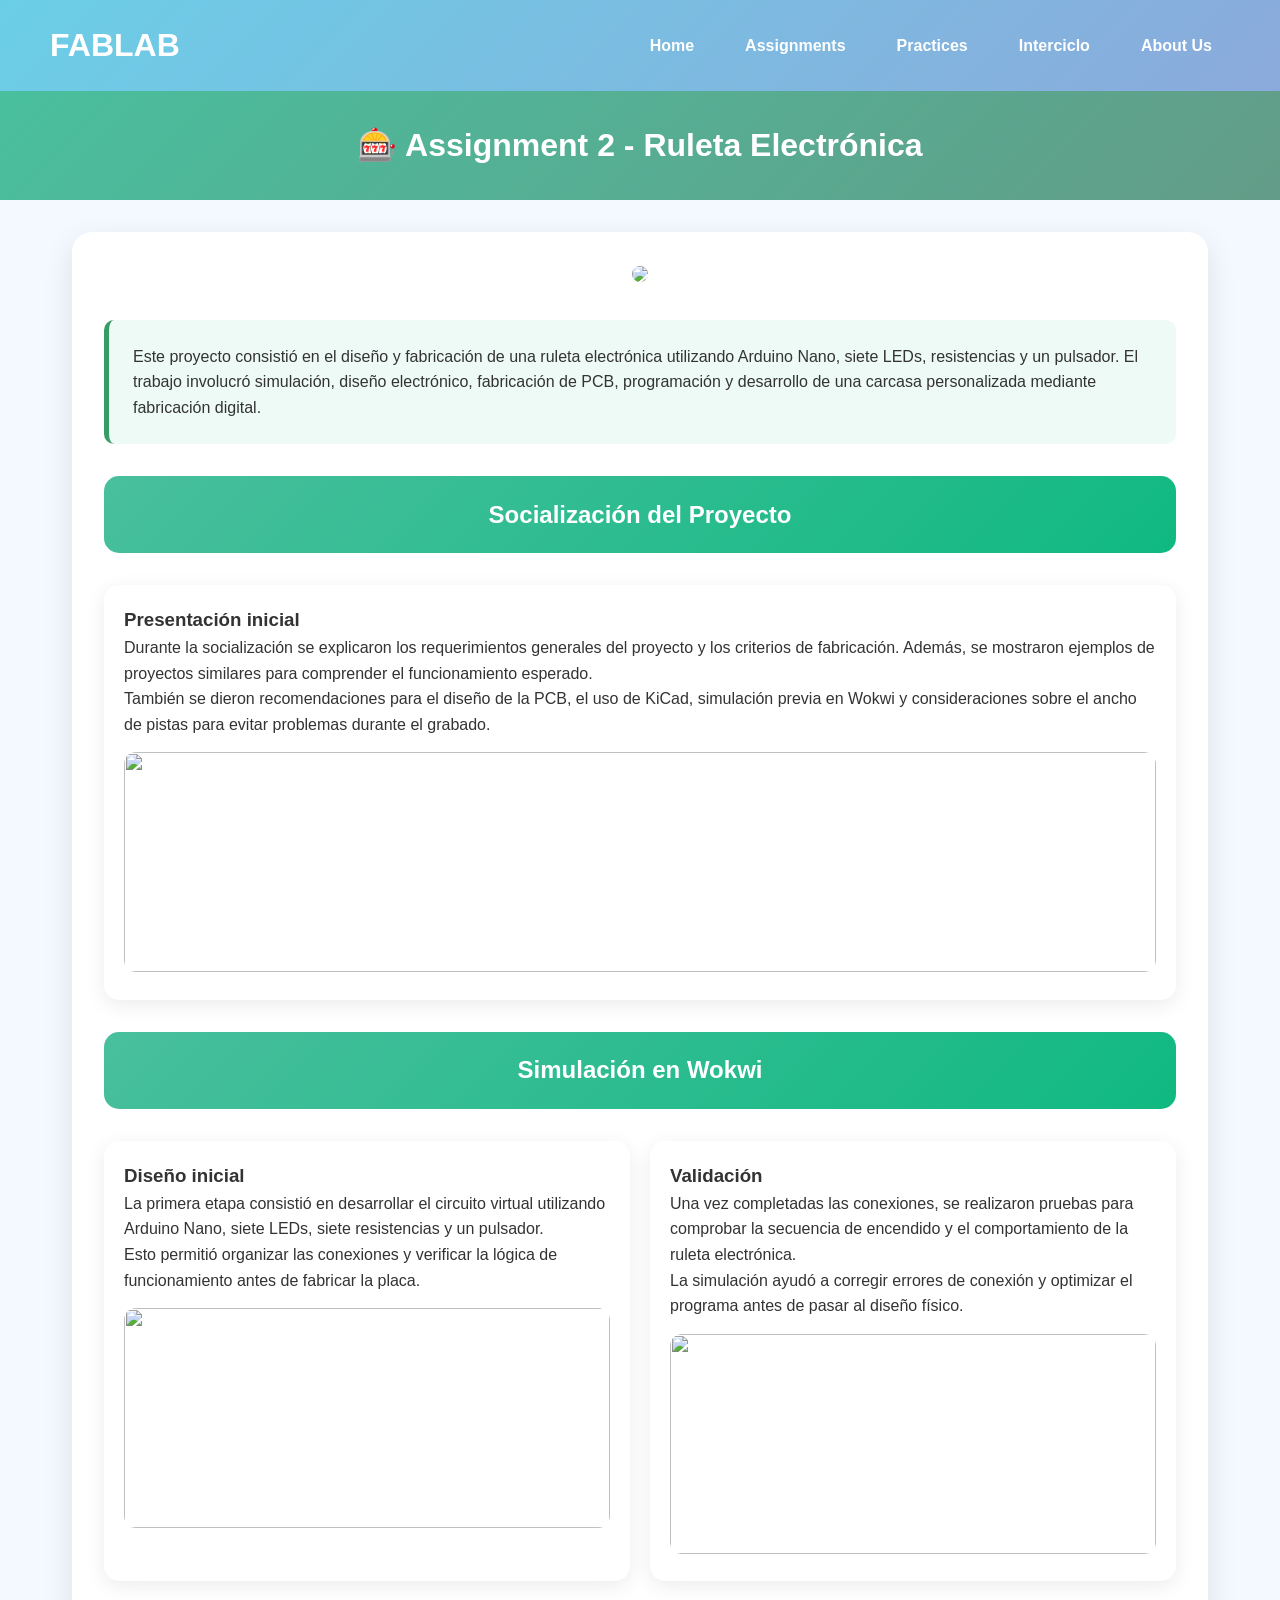
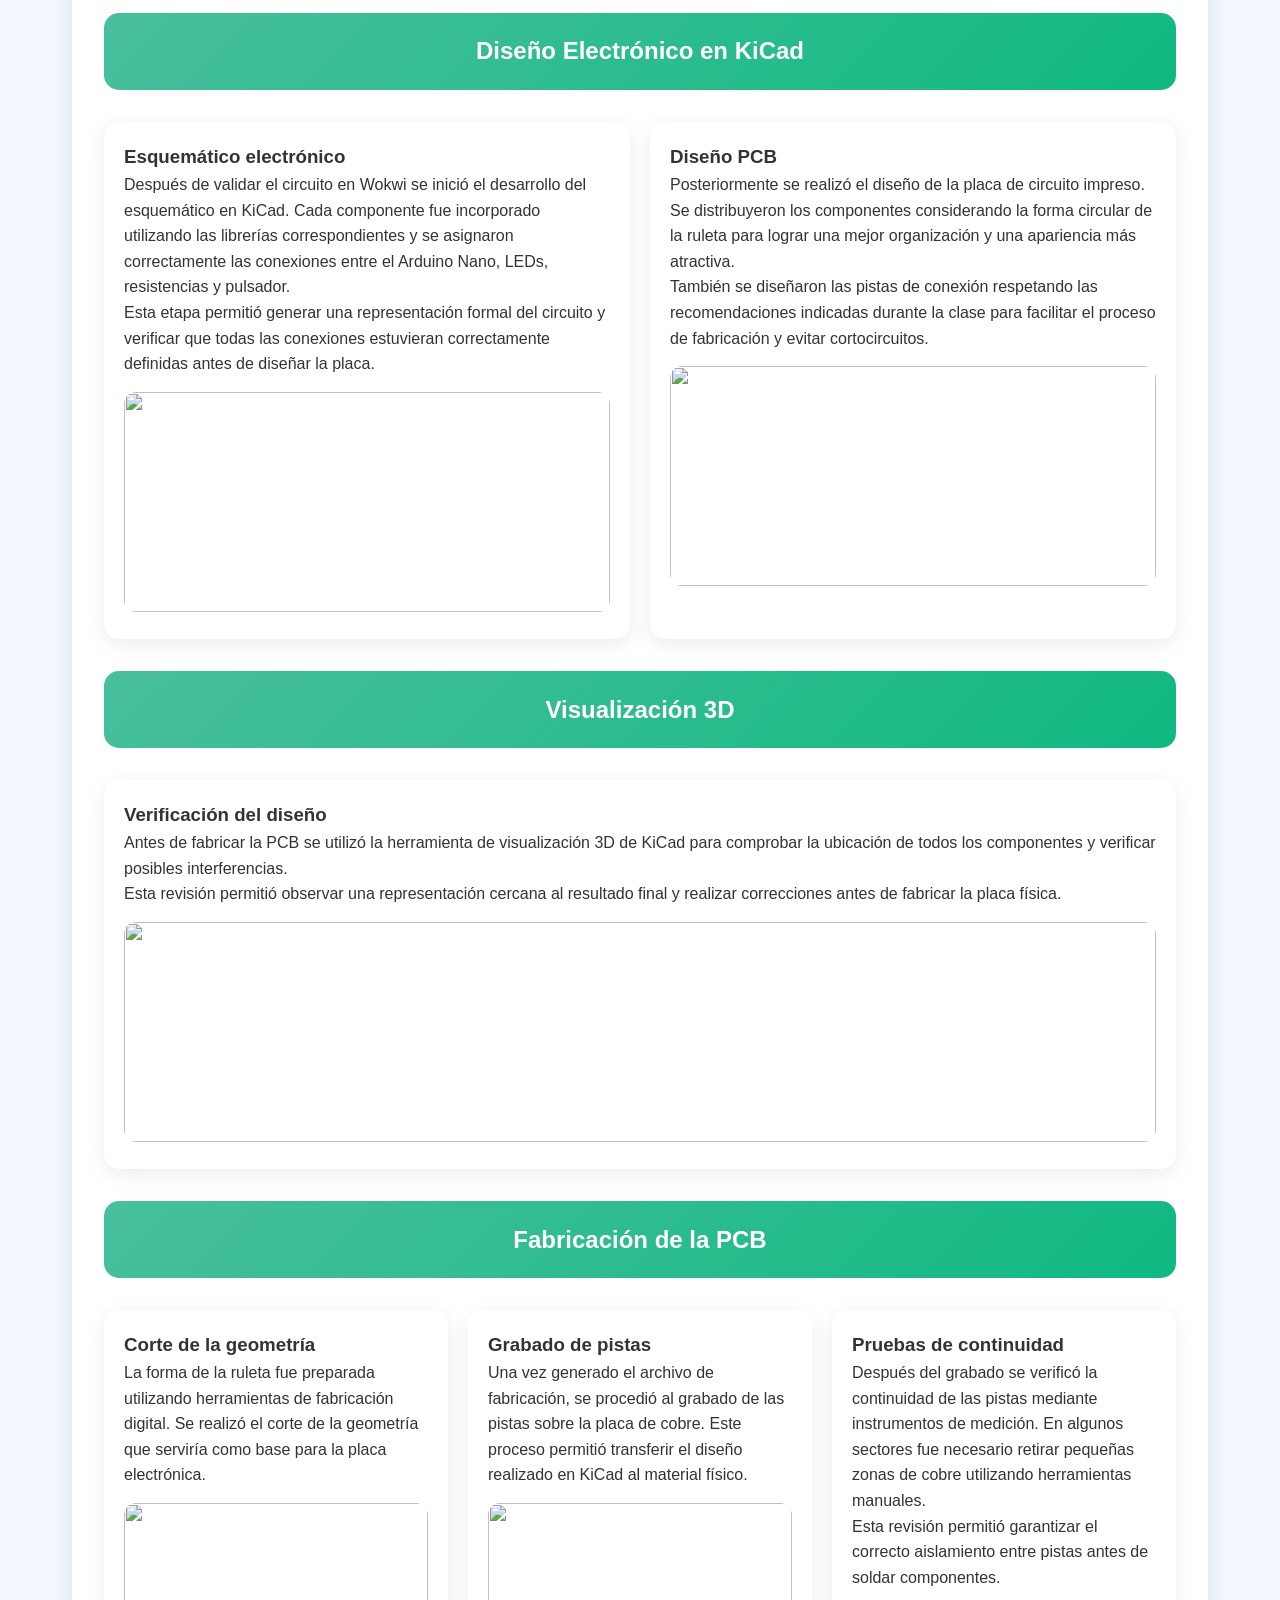
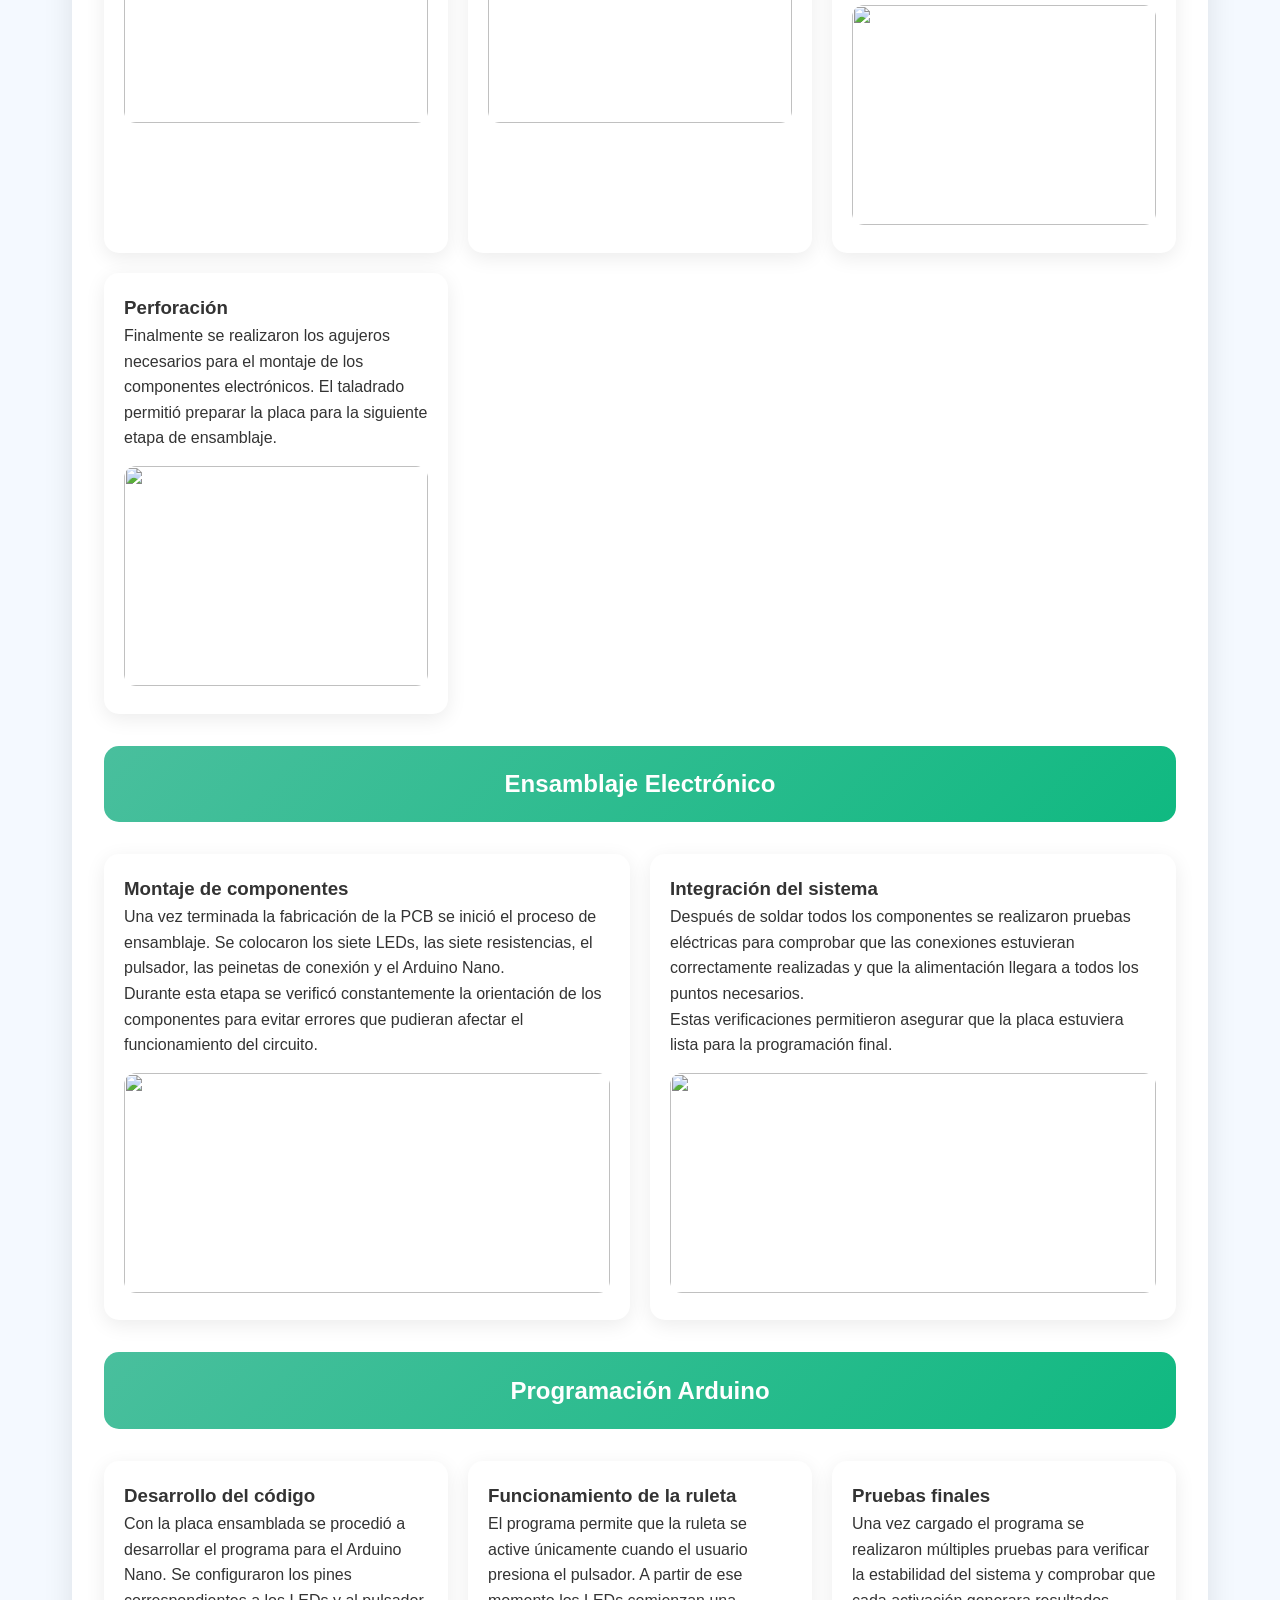
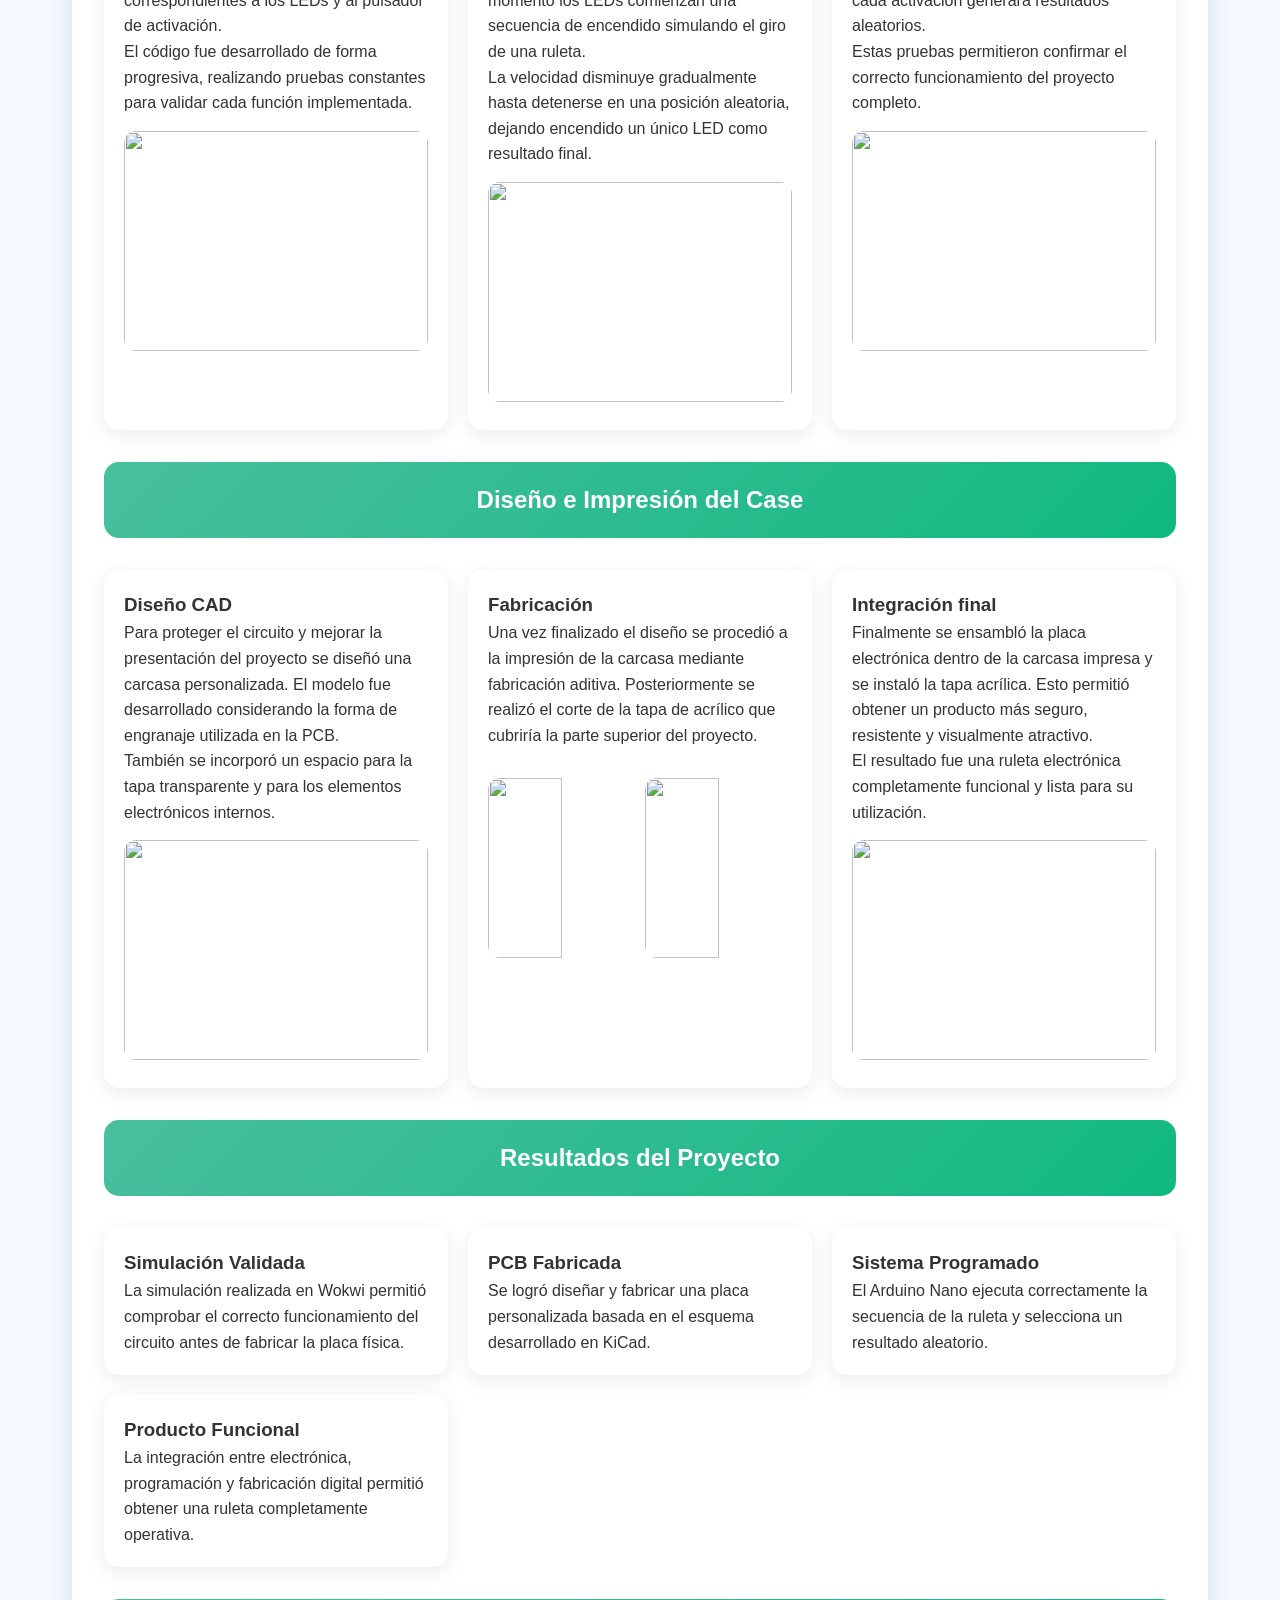
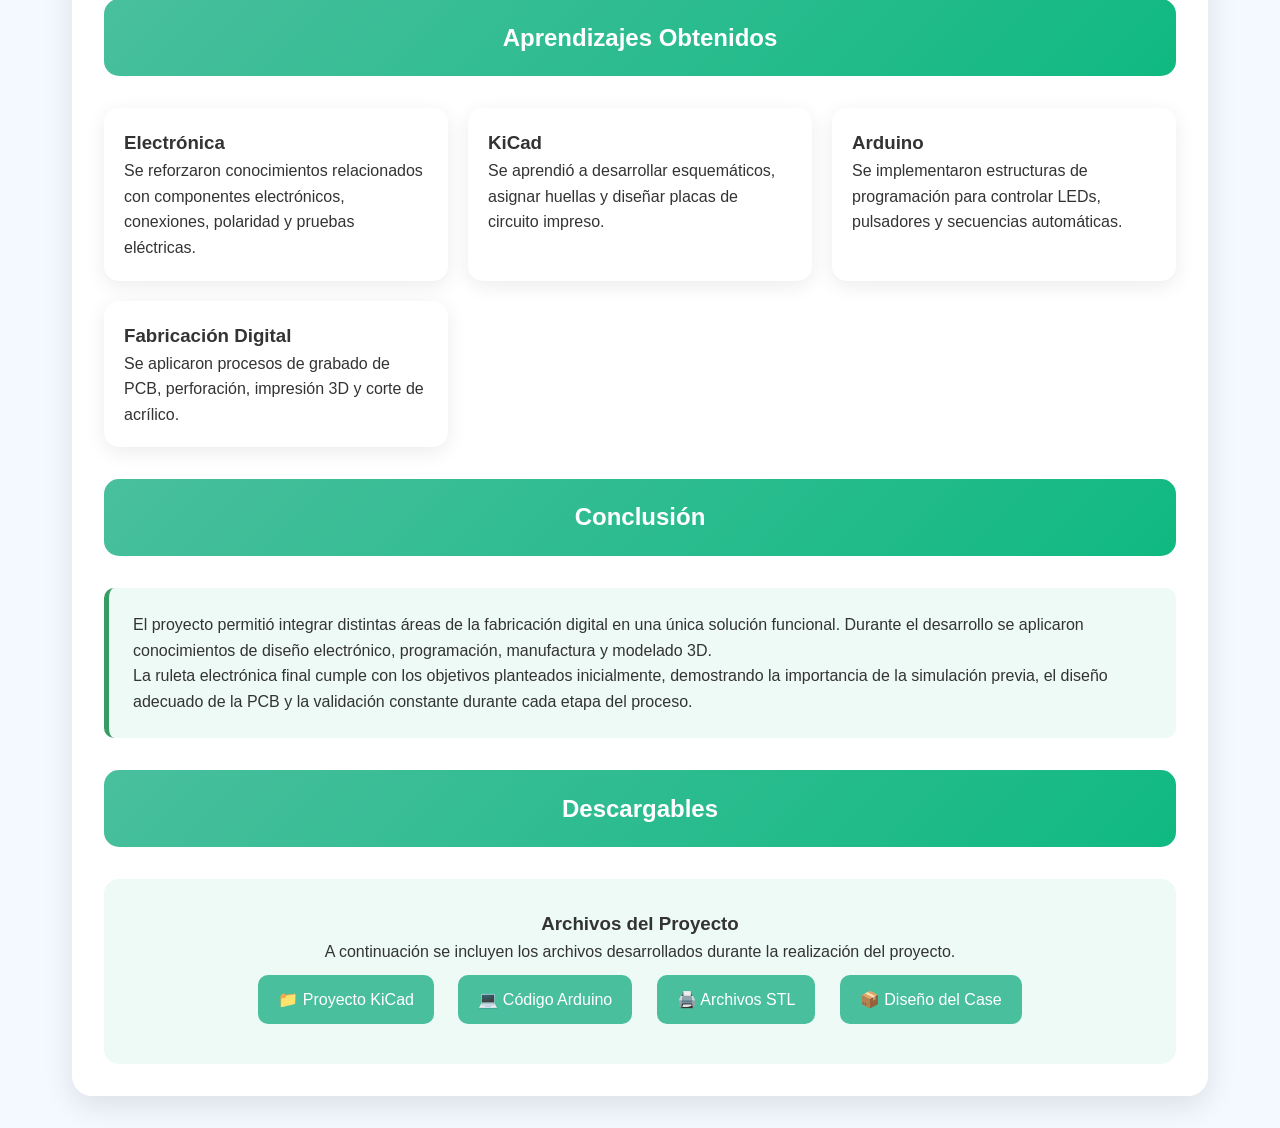
==== asigment2.html @ f649e53f "Initial commit" ====
<!DOCTYPE html>
<html lang="es">

<head>
<meta charset="UTF-8">
<meta name="viewport" content="width=device-width, initial-scale=1.0">

<title>Assignment 2 - Ruleta Electrónica</title>

<style>

*{
margin:0;
padding:0;
box-sizing:border-box;
}

body{
font-family: Arial, sans-serif;
background:#f4f9ff;
color:#333;
line-height:1.6;
}

.navbar{
background: linear-gradient(135deg,#6bcee7,#8baadb);
padding:20px 50px;
display:flex;
justify-content:space-between;
align-items:center;
box-shadow:0 5px 20px rgba(0,0,0,.15);
}

.logo{
color:white;
font-size:2rem;
font-weight:bold;
}

.nav-links{
display:flex;
gap:15px;
flex-wrap:wrap;
}

.nav-links a{
color:white;
text-decoration:none;
padding:10px 18px;
border-radius:10px;
font-weight:600;
transition:.3s;
}

.nav-links a:hover{
background:rgba(255,255,255,.2);
}

#header{
background:linear-gradient(135deg,#49bf9d,#639c88);
color:white;
padding:1.8rem;
text-align:center;
}

.main-container{
max-width:1200px;
margin:auto;
padding:2rem;
}

.content{
background:white;
padding:2rem;
border-radius:20px;
box-shadow:0 10px 30px rgba(0,0,0,.1);
}

.etapa-header{
background:linear-gradient(135deg,#49bf9d,#10b981);
color:white;
padding:1.2rem;
border-radius:15px;
margin:2rem 0;
text-align:center;
}

.intro-box{
background:#eefaf6;
padding:1.5rem;
border-left:5px solid #359d64;
border-radius:10px;
margin-bottom:2rem;
}

.cards{
display:grid;
grid-template-columns:repeat(auto-fit,minmax(280px,1fr));
gap:20px;
margin-top:20px;
}

.card{
background:white;
padding:20px;
border-radius:15px;
box-shadow:0 5px 20px rgba(0,0,0,.08);
transition:.3s;
}

.card:hover{
transform:translateY(-5px);
}

.card img{
width:100%;
height:220px;
object-fit:cover;
border-radius:12px;
margin-top:15px;
}

.card-images{
display:flex;
gap:10px;
margin-top:15px;
}

.card-images img{
width:50%;
height:180px;
object-fit:cover;
}

.download-box{
text-align:center;
padding:30px;
background:#eefaf6;
border-radius:15px;
margin-top:20px;
}

.download-box a{
display:inline-block;
margin:10px;
padding:12px 20px;
background:#49bf9d;
color:white;
text-decoration:none;
border-radius:10px;
}

.download-box a:hover{
background:#2d9f7e;
}

@media(max-width:768px){

.navbar{
flex-direction:column;
gap:15px;
}

.card-images{
flex-direction:column;
}

.card-images img{
width:100%;
}

}

</style>
</head>

<body>

<nav class="navbar">

<div class="logo">
FABLAB
</div>

<div class="nav-links">
<a href="index.html">Home</a>
<a href="asigment2.html">Assignments</a>
<a href="Practice/p1.html">Practices</a>
<a href="EXAMEN_INTERCICLO.html">Interciclo</a>
<a href="aboutus.html">About Us</a>
</div>

</nav>

<header id="header">
<h1>🎰 Assignment 2 - Ruleta Electrónica</h1>
</header>

<div class="main-container">
<div class="content">

<div style="text-align:center;margin-bottom:30px;">
<img src="images/Ruleta/cajalistaconplaca.png"
style="width:60%;border-radius:15px;">
</div>

<div class="intro-box">

<p>
Este proyecto consistió en el diseño y fabricación de una ruleta electrónica utilizando Arduino Nano,
siete LEDs, resistencias y un pulsador. El trabajo involucró simulación, diseño electrónico,
fabricación de PCB, programación y desarrollo de una carcasa personalizada mediante fabricación digital.
</p>

</div>

<div class="etapa-header">
<h2>Socialización del Proyecto</h2>
</div>

<div class="cards">

<div class="card">

<h3>Presentación inicial</h3>

<p>
Durante la socialización se explicaron los requerimientos generales del proyecto y los criterios de fabricación.
Además, se mostraron ejemplos de proyectos similares para comprender el funcionamiento esperado.
</p>

<p>
También se dieron recomendaciones para el diseño de la PCB, el uso de KiCad, simulación previa en Wokwi
y consideraciones sobre el ancho de pistas para evitar problemas durante el grabado.
</p>

<img src="images/Ruleta/socializacion1.png">

</div>

</div>

<div class="etapa-header">
<h2>Simulación en Wokwi</h2>
</div>

<div class="cards">

<div class="card">

<h3>Diseño inicial</h3>

<p>
La primera etapa consistió en desarrollar el circuito virtual utilizando Arduino Nano,
siete LEDs, siete resistencias y un pulsador.
</p>

<p>
Esto permitió organizar las conexiones y verificar la lógica de funcionamiento antes de fabricar la placa.
</p>

<img src="images/Ruleta/wokwi1.png">

</div>

<div class="card">

<h3>Validación</h3>

<p>
Una vez completadas las conexiones, se realizaron pruebas para comprobar la secuencia de encendido
y el comportamiento de la ruleta electrónica.
</p>

<p>
La simulación ayudó a corregir errores de conexión y optimizar el programa antes de pasar al diseño físico.
</p>

<img src="images/Ruleta/wokwi2.png">

</div>

</div>
<div class="etapa-header">
<h2>Diseño Electrónico en KiCad</h2>
</div>

<div class="cards">

<div class="card">

<h3>Esquemático electrónico</h3>

<p>
Después de validar el circuito en Wokwi se inició el desarrollo del esquemático en KiCad.
Cada componente fue incorporado utilizando las librerías correspondientes y se asignaron
correctamente las conexiones entre el Arduino Nano, LEDs, resistencias y pulsador.
</p>

<p>
Esta etapa permitió generar una representación formal del circuito y verificar que todas
las conexiones estuvieran correctamente definidas antes de diseñar la placa.
</p>

<img src="images/Ruleta/kicad1.png">

</div>

<div class="card">

<h3>Diseño PCB</h3>

<p>
Posteriormente se realizó el diseño de la placa de circuito impreso. Se distribuyeron los
componentes considerando la forma circular de la ruleta para lograr una mejor organización
y una apariencia más atractiva.
</p>

<p>
También se diseñaron las pistas de conexión respetando las recomendaciones indicadas durante
la clase para facilitar el proceso de fabricación y evitar cortocircuitos.
</p>

<img src="images/Ruleta/kicad2.png">

</div>

</div>

<div class="etapa-header">
<h2>Visualización 3D</h2>
</div>

<div class="cards">

<div class="card">

<h3>Verificación del diseño</h3>

<p>
Antes de fabricar la PCB se utilizó la herramienta de visualización 3D de KiCad para
comprobar la ubicación de todos los componentes y verificar posibles interferencias.
</p>

<p>
Esta revisión permitió observar una representación cercana al resultado final y realizar
correcciones antes de fabricar la placa física.
</p>

<img src="images/Ruleta/kicad3.png">

</div>

</div>

<div class="etapa-header">
<h2>Fabricación de la PCB</h2>
</div>

<div class="cards">

<div class="card">

<h3>Corte de la geometría</h3>

<p>
La forma de la ruleta fue preparada utilizando herramientas de fabricación digital.
Se realizó el corte de la geometría que serviría como base para la placa electrónica.
</p>

<img src="images/Ruleta/cortadoralaser.png">

</div>

<div class="card">

<h3>Grabado de pistas</h3>

<p>
Una vez generado el archivo de fabricación, se procedió al grabado de las pistas sobre
la placa de cobre. Este proceso permitió transferir el diseño realizado en KiCad al material físico.
</p>

<img src="images/Ruleta/grabacionplaca.png">

</div>

<div class="card">

<h3>Pruebas de continuidad</h3>

<p>
Después del grabado se verificó la continuidad de las pistas mediante instrumentos de medición.
En algunos sectores fue necesario retirar pequeñas zonas de cobre utilizando herramientas manuales.
</p>

<p>
Esta revisión permitió garantizar el correcto aislamiento entre pistas antes de soldar componentes.
</p>

<img src="images/Ruleta/continuidad.png">

</div>

<div class="card">

<h3>Perforación</h3>

<p>
Finalmente se realizaron los agujeros necesarios para el montaje de los componentes electrónicos.
El taladrado permitió preparar la placa para la siguiente etapa de ensamblaje.
</p>

<img src="images/Ruleta/taladro.png">

</div>

</div>
<div class="etapa-header">
<h2>Ensamblaje Electrónico</h2>
</div>

<div class="cards">

<div class="card">

<h3>Montaje de componentes</h3>

<p>
Una vez terminada la fabricación de la PCB se inició el proceso de ensamblaje. Se colocaron
los siete LEDs, las siete resistencias, el pulsador, las peinetas de conexión y el Arduino Nano.
</p>

<p>
Durante esta etapa se verificó constantemente la orientación de los componentes para evitar
errores que pudieran afectar el funcionamiento del circuito.
</p>

<img src="images/Ruleta/placa.png">

</div>

<div class="card">

<h3>Integración del sistema</h3>

<p>
Después de soldar todos los componentes se realizaron pruebas eléctricas para comprobar que
las conexiones estuvieran correctamente realizadas y que la alimentación llegara a todos los puntos necesarios.
</p>

<p>
Estas verificaciones permitieron asegurar que la placa estuviera lista para la programación final.
</p>

<img src="images/Ruleta/placa.png">

</div>

</div>

<div class="etapa-header">
<h2>Programación Arduino</h2>
</div>

<div class="cards">

<div class="card">

<h3>Desarrollo del código</h3>

<p>
Con la placa ensamblada se procedió a desarrollar el programa para el Arduino Nano.
Se configuraron los pines correspondientes a los LEDs y al pulsador de activación.
</p>

<p>
El código fue desarrollado de forma progresiva, realizando pruebas constantes para validar
cada función implementada.
</p>

<img src="images/Ruleta/clasearduino.png">

</div>

<div class="card">

<h3>Funcionamiento de la ruleta</h3>

<p>
El programa permite que la ruleta se active únicamente cuando el usuario presiona el pulsador.
A partir de ese momento los LEDs comienzan una secuencia de encendido simulando el giro de una ruleta.
</p>

<p>
La velocidad disminuye gradualmente hasta detenerse en una posición aleatoria,
dejando encendido un único LED como resultado final.
</p>

<img src="images/Ruleta/arduino.png">

</div>

<div class="card">

<h3>Pruebas finales</h3>

<p>
Una vez cargado el programa se realizaron múltiples pruebas para verificar la estabilidad
del sistema y comprobar que cada activación generara resultados aleatorios.
</p>

<p>
Estas pruebas permitieron confirmar el correcto funcionamiento del proyecto completo.
</p>

<img src="images/Ruleta/arduino.png">

</div>

</div>

<div class="etapa-header">
<h2>Diseño e Impresión del Case</h2>
</div>

<div class="cards">

<div class="card">

<h3>Diseño CAD</h3>

<p>
Para proteger el circuito y mejorar la presentación del proyecto se diseñó una carcasa personalizada.
El modelo fue desarrollado considerando la forma de engranaje utilizada en la PCB.
</p>

<p>
También se incorporó un espacio para la tapa transparente y para los elementos electrónicos internos.
</p>

<img src="images/Ruleta/diseñocajaenfusion.png">

</div>

<div class="card">

<h3>Fabricación</h3>

<p>
Una vez finalizado el diseño se procedió a la impresión de la carcasa mediante fabricación aditiva.
Posteriormente se realizó el corte de la tapa de acrílico que cubriría la parte superior del proyecto.
</p>

<div class="card-images">

<img src="images/Ruleta/impresioncaja1.png">

<img src="images/Ruleta/cortetapa.png">

</div>

</div>

<div class="card">

<h3>Integración final</h3>

<p>
Finalmente se ensambló la placa electrónica dentro de la carcasa impresa y se instaló la tapa acrílica.
Esto permitió obtener un producto más seguro, resistente y visualmente atractivo.
</p>

<p>
El resultado fue una ruleta electrónica completamente funcional y lista para su utilización.
</p>

<img src="images/Ruleta/cajalistaconplaca.png">

</div>

</div>
<div class="etapa-header">
<h2>Resultados del Proyecto</h2>
</div>

<div class="cards">

<div class="card">

<h3>Simulación Validada</h3>

<p>
La simulación realizada en Wokwi permitió comprobar el correcto funcionamiento del circuito
antes de fabricar la placa física.
</p>

</div>

<div class="card">

<h3>PCB Fabricada</h3>

<p>
Se logró diseñar y fabricar una placa personalizada basada en el esquema desarrollado en KiCad.
</p>

</div>

<div class="card">

<h3>Sistema Programado</h3>

<p>
El Arduino Nano ejecuta correctamente la secuencia de la ruleta y selecciona un resultado aleatorio.
</p>

</div>

<div class="card">

<h3>Producto Funcional</h3>

<p>
La integración entre electrónica, programación y fabricación digital permitió obtener una ruleta completamente operativa.
</p>

</div>

</div>

<div class="etapa-header">
<h2>Aprendizajes Obtenidos</h2>
</div>

<div class="cards">

<div class="card">

<h3>Electrónica</h3>

<p>
Se reforzaron conocimientos relacionados con componentes electrónicos, conexiones, polaridad y pruebas eléctricas.
</p>

</div>

<div class="card">

<h3>KiCad</h3>

<p>
Se aprendió a desarrollar esquemáticos, asignar huellas y diseñar placas de circuito impreso.
</p>

</div>

<div class="card">

<h3>Arduino</h3>

<p>
Se implementaron estructuras de programación para controlar LEDs, pulsadores y secuencias automáticas.
</p>

</div>

<div class="card">

<h3>Fabricación Digital</h3>

<p>
Se aplicaron procesos de grabado de PCB, perforación, impresión 3D y corte de acrílico.
</p>

</div>

</div>

<div class="etapa-header">
<h2>Conclusión</h2>
</div>

<div class="intro-box">

<p>
El proyecto permitió integrar distintas áreas de la fabricación digital en una única solución funcional.
Durante el desarrollo se aplicaron conocimientos de diseño electrónico, programación, manufactura y modelado 3D.
</p>

<p>
La ruleta electrónica final cumple con los objetivos planteados inicialmente, demostrando la importancia
de la simulación previa, el diseño adecuado de la PCB y la validación constante durante cada etapa del proceso.
</p>

</div>

<div class="etapa-header">
<h2>Descargables</h2>
</div>

<div class="download-box">

<h3>Archivos del Proyecto</h3>

<p>
A continuación se incluyen los archivos desarrollados durante la realización del proyecto.
</p>

<a href="Assignment/assignment2_descargables/">
📁 Proyecto KiCad
</a>

<a href="Assignment/assignment2_descargables/">
💻 Código Arduino
</a>

<a href="Assignment/assignment2_descargables/">
🖨️ Archivos STL
</a>

<a href="Assignment/assignment2_descargables/">
📦 Diseño del Case
</a>

</div>

</div>
</div>

</body>
</html>
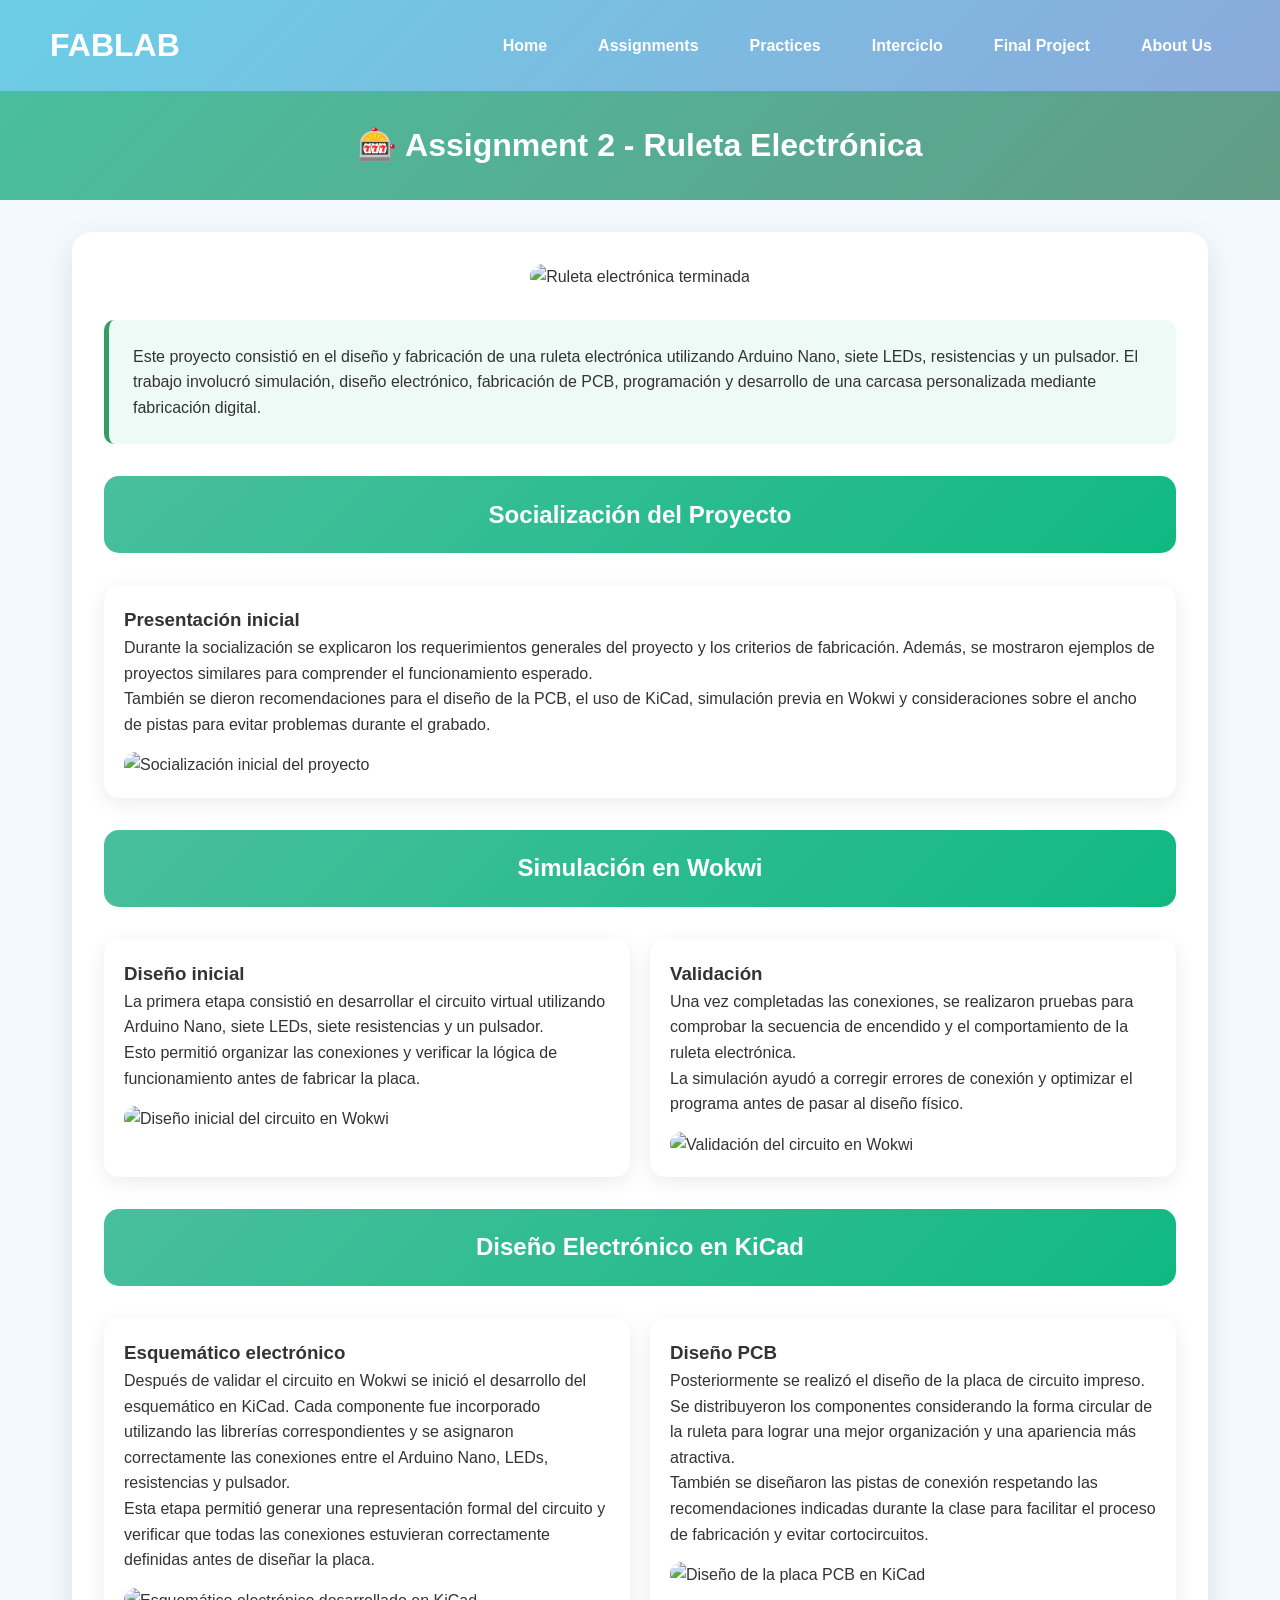
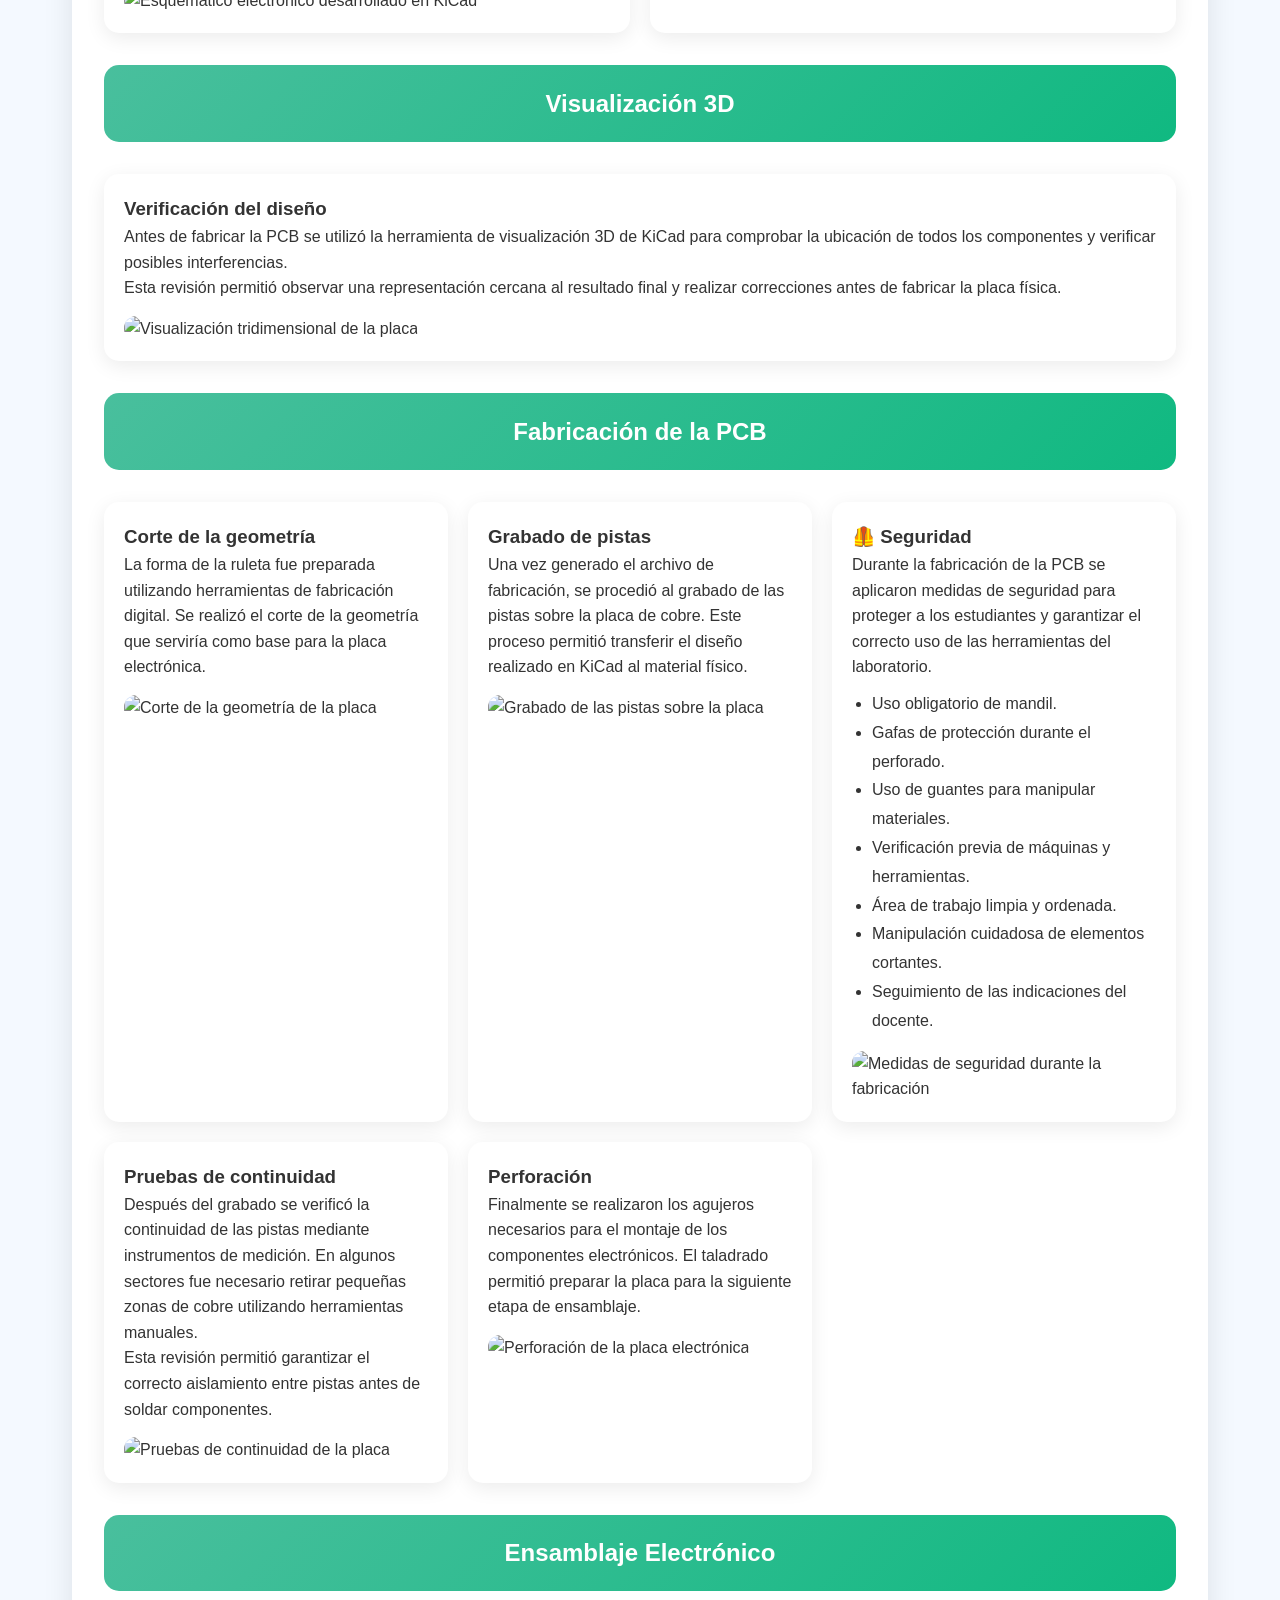
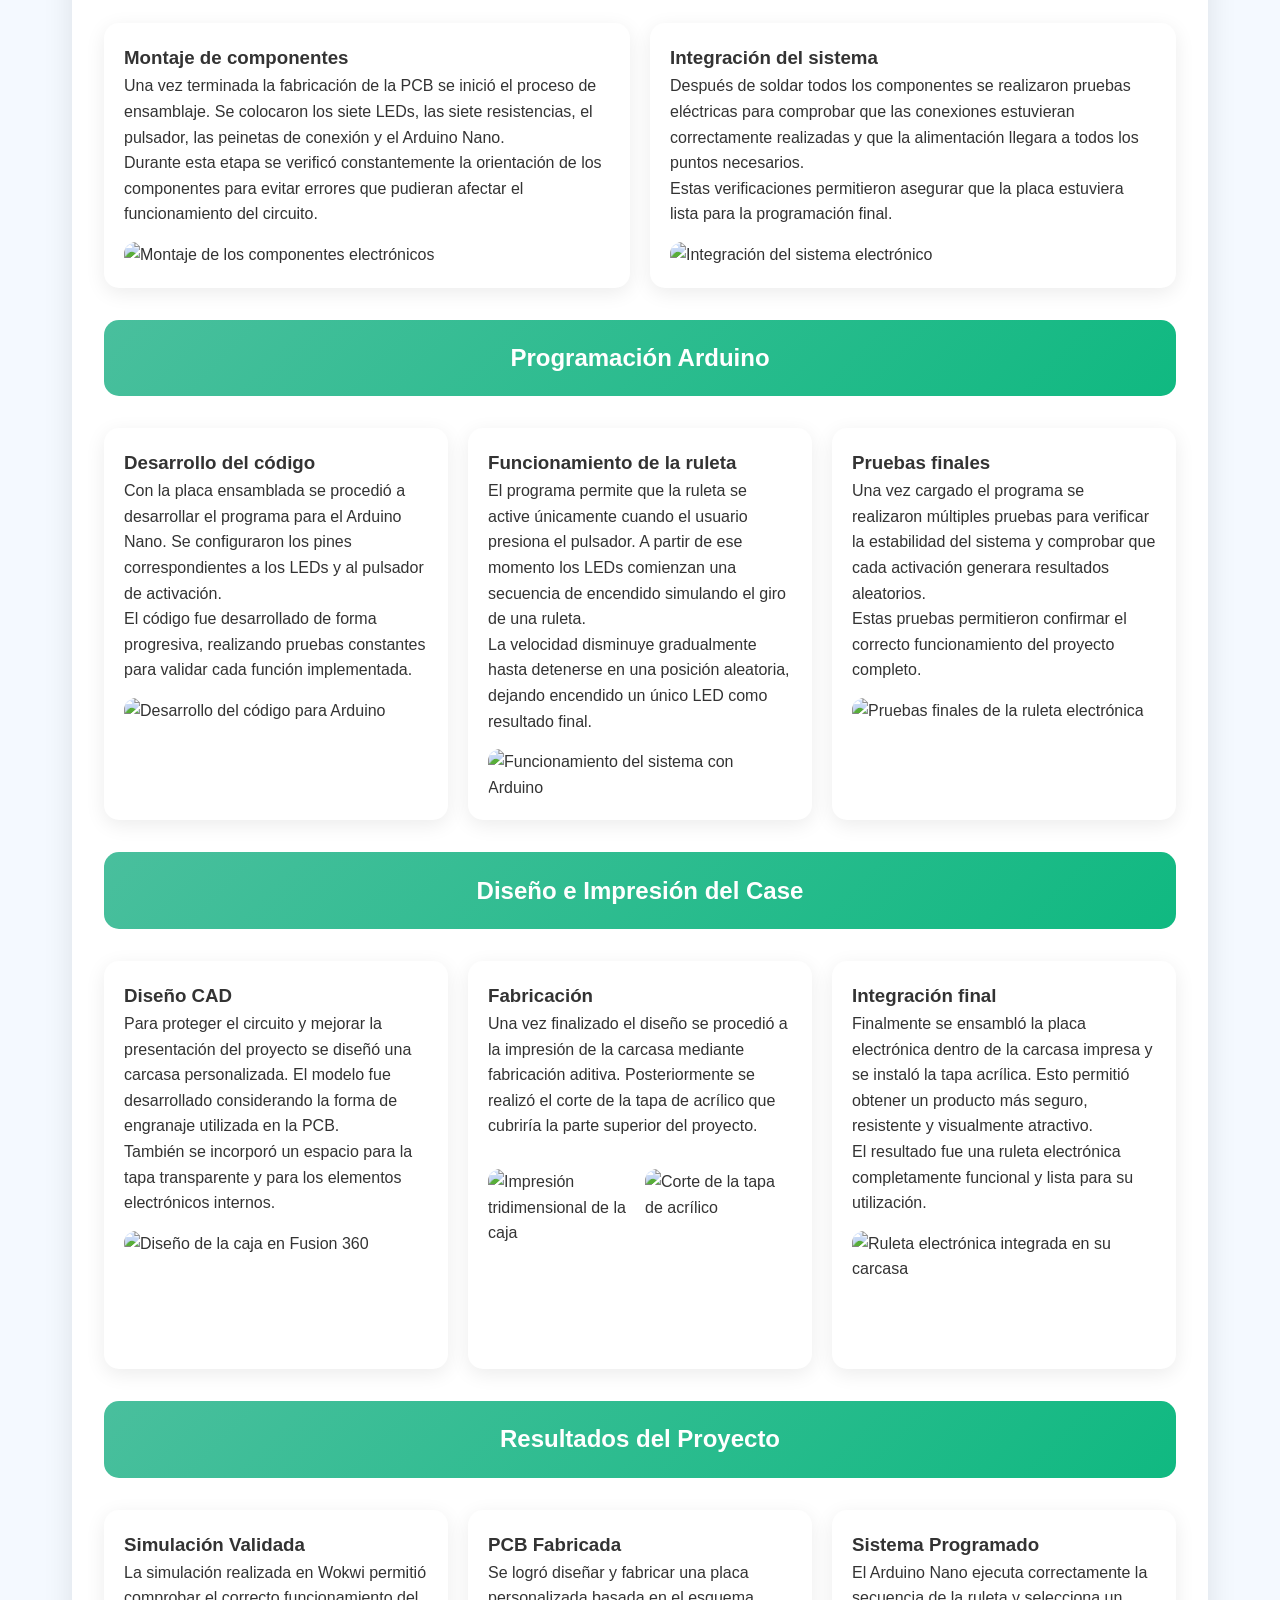
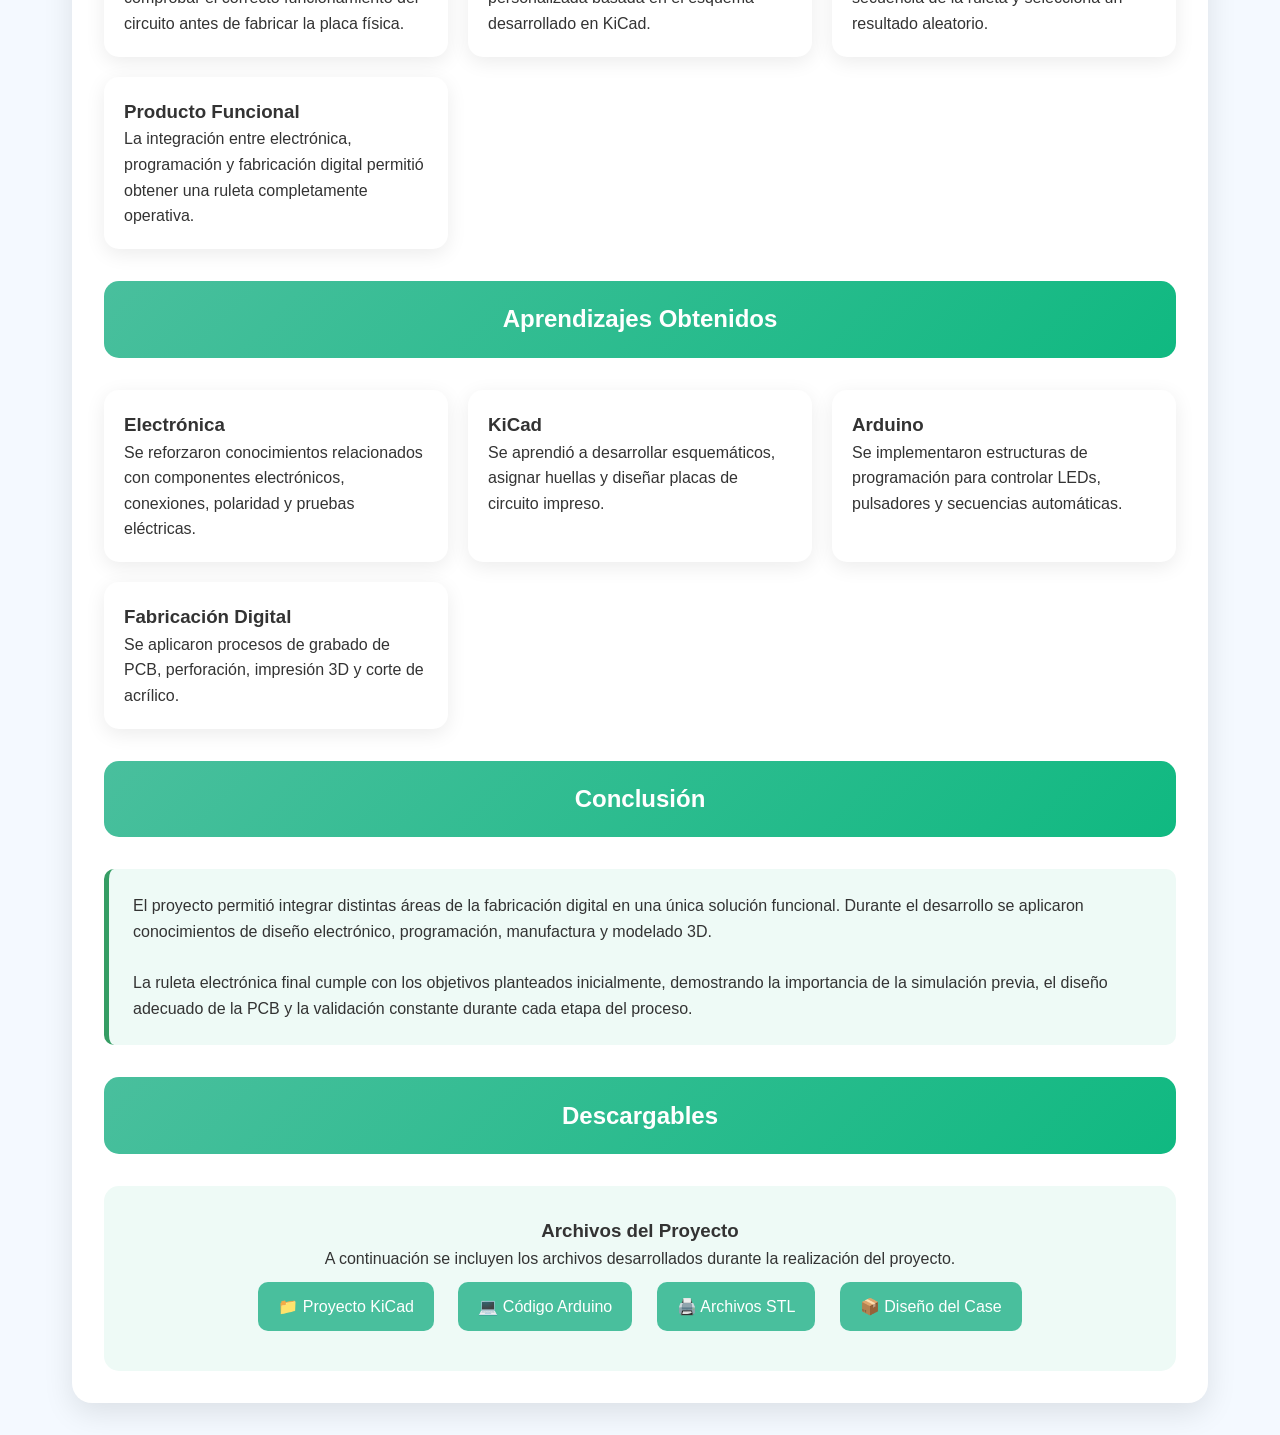
==== commit 187db06d: "Refactor HTML structure and update image sources Updated image paths and added new sections for proj" ====
--- a/asigment2.html
+++ b/asigment2.html
@@ -2,6 +2,7 @@
 <html lang="es">
 
 <head>
+
 <meta charset="UTF-8">
 <meta name="viewport" content="width=device-width, initial-scale=1.0">
 
@@ -16,14 +17,14 @@
 }
 
 body{
-font-family: Arial, sans-serif;
+font-family:Arial,sans-serif;
 background:#f4f9ff;
 color:#333;
 line-height:1.6;
 }
 
 .navbar{
-background: linear-gradient(135deg,#6bcee7,#8baadb);
+background:linear-gradient(135deg,#6bcee7,#8baadb);
 padding:20px 50px;
 display:flex;
 justify-content:space-between;
@@ -159,6 +160,11 @@
 .navbar{
 flex-direction:column;
 gap:15px;
+padding:20px;
+}
+
+.nav-links{
+justify-content:center;
 }
 
 .card-images{
@@ -169,9 +175,18 @@
 width:100%;
 }
 
+.main-container{
+padding:1rem;
+}
+
+.content{
+padding:1rem;
+}
+
 }
 
 </style>
+
 </head>
 
 <body>
@@ -183,25 +198,41 @@
 </div>
 
 <div class="nav-links">
+
 <a href="index.html">Home</a>
+
 <a href="asigment2.html">Assignments</a>
+
 <a href="Practice/p1.html">Practices</a>
+
 <a href="EXAMEN_INTERCICLO.html">Interciclo</a>
+
+<a href="FINAL_PROJECT.html">Final Project</a>
+
 <a href="aboutus.html">About Us</a>
+
 </div>
 
 </nav>
 
 <header id="header">
+
 <h1>🎰 Assignment 2 - Ruleta Electrónica</h1>
+
 </header>
 
 <div class="main-container">
+
 <div class="content">
 
 <div style="text-align:center;margin-bottom:30px;">
-<img src="images/Ruleta/cajalistaconplaca.png"
-style="width:60%;border-radius:15px;">
+
+<img
+src="Ruleta/cajalistaconplaca.png"
+alt="Ruleta electrónica terminada"
+style="width:60%;border-radius:15px;"
+>
+
 </div>
 
 <div class="intro-box">
@@ -214,8 +245,12 @@
 
 </div>
 
-<div class="etapa-header">
+<!-- SOCIALIZACIÓN -->
+
+<div class="etapa-header">
+
 <h2>Socialización del Proyecto</h2>
+
 </div>
 
 <div class="cards">
@@ -234,14 +269,21 @@
 y consideraciones sobre el ancho de pistas para evitar problemas durante el grabado.
 </p>
 
-<img src="images/Ruleta/socializacion1.png">
-
-</div>
-
-</div>
-
-<div class="etapa-header">
+<img
+src="Ruleta/socializacion1.jpeg"
+alt="Socialización inicial del proyecto"
+>
+
+</div>
+
+</div>
+
+<!-- SIMULACIÓN -->
+
+<div class="etapa-header">
+
 <h2>Simulación en Wokwi</h2>
+
 </div>
 
 <div class="cards">
@@ -259,7 +301,10 @@
 Esto permitió organizar las conexiones y verificar la lógica de funcionamiento antes de fabricar la placa.
 </p>
 
-<img src="images/Ruleta/wokwi1.png">
+<img
+src="Ruleta/wokwi1.png.jpeg"
+alt="Diseño inicial del circuito en Wokwi"
+>
 
 </div>
 
@@ -276,13 +321,21 @@
 La simulación ayudó a corregir errores de conexión y optimizar el programa antes de pasar al diseño físico.
 </p>
 
-<img src="images/Ruleta/wokwi2.png">
-
-</div>
-
-</div>
-<div class="etapa-header">
+<img
+src="Ruleta/wokwi2.jpeg"
+alt="Validación del circuito en Wokwi"
+>
+
+</div>
+
+</div>
+
+<!-- KICAD -->
+
+<div class="etapa-header">
+
 <h2>Diseño Electrónico en KiCad</h2>
+
 </div>
 
 <div class="cards">
@@ -302,7 +355,10 @@
 las conexiones estuvieran correctamente definidas antes de diseñar la placa.
 </p>
 
-<img src="images/Ruleta/kicad1.png">
+<img
+src="Ruleta/kicad1.jpeg"
+alt="Esquemático electrónico desarrollado en KiCad"
+>
 
 </div>
 
@@ -321,14 +377,21 @@
 la clase para facilitar el proceso de fabricación y evitar cortocircuitos.
 </p>
 
-<img src="images/Ruleta/kicad2.png">
-
-</div>
-
-</div>
-
-<div class="etapa-header">
+<img
+src="Ruleta/kicad2.jpeg"
+alt="Diseño de la placa PCB en KiCad"
+>
+
+</div>
+
+</div>
+
+<!-- VISUALIZACIÓN 3D -->
+
+<div class="etapa-header">
+
 <h2>Visualización 3D</h2>
+
 </div>
 
 <div class="cards">
@@ -347,14 +410,21 @@
 correcciones antes de fabricar la placa física.
 </p>
 
-<img src="images/Ruleta/kicad3.png">
-
-</div>
-
-</div>
-
-<div class="etapa-header">
+<img
+src="Ruleta/kicad3.jpeg"
+alt="Visualización tridimensional de la placa"
+>
+
+</div>
+
+</div>
+
+<!-- FABRICACIÓN PCB -->
+
+<div class="etapa-header">
+
 <h2>Fabricación de la PCB</h2>
+
 </div>
 
 <div class="cards">
@@ -368,7 +438,10 @@
 Se realizó el corte de la geometría que serviría como base para la placa electrónica.
 </p>
 
-<img src="images/Ruleta/cortadoralaser.png">
+<img
+src="Ruleta/cortadoralaser.jpeg"
+alt="Corte de la geometría de la placa"
+>
 
 </div>
 
@@ -381,7 +454,49 @@
 la placa de cobre. Este proceso permitió transferir el diseño realizado en KiCad al material físico.
 </p>
 
-<img src="images/Ruleta/grabacionplaca.png">
+<img
+src="Ruleta/grabacionplaca.jpeg"
+alt="Grabado de las pistas sobre la placa"
+>
+
+</div>
+
+<div class="card">
+
+<h3>🦺 Seguridad</h3>
+
+<p>
+Durante la fabricación de la PCB se aplicaron medidas de seguridad para proteger a los estudiantes
+y garantizar el correcto uso de las herramientas del laboratorio.
+</p>
+
+<ul style="
+text-align:left;
+padding-left:20px;
+line-height:1.8;
+margin-top:10px;
+">
+
+<li>Uso obligatorio de mandil.</li>
+
+<li>Gafas de protección durante el perforado.</li>
+
+<li>Uso de guantes para manipular materiales.</li>
+
+<li>Verificación previa de máquinas y herramientas.</li>
+
+<li>Área de trabajo limpia y ordenada.</li>
+
+<li>Manipulación cuidadosa de elementos cortantes.</li>
+
+<li>Seguimiento de las indicaciones del docente.</li>
+
+</ul>
+
+<img
+src="Ruleta/seguridad.jpeg"
+alt="Medidas de seguridad durante la fabricación"
+>
 
 </div>
 
@@ -398,7 +513,10 @@
 Esta revisión permitió garantizar el correcto aislamiento entre pistas antes de soldar componentes.
 </p>
 
-<img src="images/Ruleta/continuidad.png">
+<img
+src="Ruleta/continuidad.jpeg"
+alt="Pruebas de continuidad de la placa"
+>
 
 </div>
 
@@ -411,13 +529,21 @@
 El taladrado permitió preparar la placa para la siguiente etapa de ensamblaje.
 </p>
 
-<img src="images/Ruleta/taladro.png">
-
-</div>
-
-</div>
-<div class="etapa-header">
+<img
+src="Ruleta/taladro.jpeg"
+alt="Perforación de la placa electrónica"
+>
+
+</div>
+
+</div>
+
+<!-- ENSAMBLAJE ELECTRÓNICO -->
+
+<div class="etapa-header">
+
 <h2>Ensamblaje Electrónico</h2>
+
 </div>
 
 <div class="cards">
@@ -436,7 +562,10 @@
 errores que pudieran afectar el funcionamiento del circuito.
 </p>
 
-<img src="images/Ruleta/placa.png">
+<img
+src="Ruleta/placa.jpeg"
+alt="Montaje de los componentes electrónicos"
+>
 
 </div>
 
@@ -453,14 +582,21 @@
 Estas verificaciones permitieron asegurar que la placa estuviera lista para la programación final.
 </p>
 
-<img src="images/Ruleta/placa.png">
-
-</div>
-
-</div>
-
-<div class="etapa-header">
+<img
+src="Ruleta/placa.jpeg"
+alt="Integración del sistema electrónico"
+>
+
+</div>
+
+</div>
+
+<!-- PROGRAMACIÓN -->
+
+<div class="etapa-header">
+
 <h2>Programación Arduino</h2>
+
 </div>
 
 <div class="cards">
@@ -479,7 +615,10 @@
 cada función implementada.
 </p>
 
-<img src="images/Ruleta/clasearduino.png">
+<img
+src="Ruleta/clasearduino.jpeg"
+alt="Desarrollo del código para Arduino"
+>
 
 </div>
 
@@ -497,7 +636,10 @@
 dejando encendido un único LED como resultado final.
 </p>
 
-<img src="images/Ruleta/arduino.png">
+<img
+src="Ruleta/arduino.jpeg"
+alt="Funcionamiento del sistema con Arduino"
+>
 
 </div>
 
@@ -514,14 +656,21 @@
 Estas pruebas permitieron confirmar el correcto funcionamiento del proyecto completo.
 </p>
 
-<img src="images/Ruleta/arduino.png">
-
-</div>
-
-</div>
-
-<div class="etapa-header">
+<img
+src="Ruleta/arduino.jpeg"
+alt="Pruebas finales de la ruleta electrónica"
+>
+
+</div>
+
+</div>
+
+<!-- DISEÑO DEL CASE -->
+
+<div class="etapa-header">
+
 <h2>Diseño e Impresión del Case</h2>
+
 </div>
 
 <div class="cards">
@@ -539,7 +688,10 @@
 También se incorporó un espacio para la tapa transparente y para los elementos electrónicos internos.
 </p>
 
-<img src="images/Ruleta/diseñocajaenfusion.png">
+<img
+src="Ruleta/diseñocajaenfusion.jpeg"
+alt="Diseño de la caja en Fusion 360"
+>
 
 </div>
 
@@ -554,9 +706,15 @@
 
 <div class="card-images">
 
-<img src="images/Ruleta/impresioncaja1.png">
-
-<img src="images/Ruleta/cortetapa.png">
+<img
+src="Ruleta/impresioncaja1.jpeg"
+alt="Impresión tridimensional de la caja"
+>
+
+<img
+src="Ruleta/cortetapa.jpeg"
+alt="Corte de la tapa de acrílico"
+>
 
 </div>
 
@@ -575,13 +733,21 @@
 El resultado fue una ruleta electrónica completamente funcional y lista para su utilización.
 </p>
 
-<img src="images/Ruleta/cajalistaconplaca.png">
-
-</div>
-
-</div>
-<div class="etapa-header">
+<img
+src="Ruleta/cajalistaconplaca.png"
+alt="Ruleta electrónica integrada en su carcasa"
+>
+
+</div>
+
+</div>
+
+<!-- RESULTADOS -->
+
+<div class="etapa-header">
+
 <h2>Resultados del Proyecto</h2>
+
 </div>
 
 <div class="cards">
@@ -629,8 +795,12 @@
 
 </div>
 
-<div class="etapa-header">
+<!-- APRENDIZAJES -->
+
+<div class="etapa-header">
+
 <h2>Aprendizajes Obtenidos</h2>
+
 </div>
 
 <div class="cards">
@@ -677,8 +847,12 @@
 
 </div>
 
-<div class="etapa-header">
+<!-- CONCLUSIÓN -->
+
+<div class="etapa-header">
+
 <h2>Conclusión</h2>
+
 </div>
 
 <div class="intro-box">
@@ -688,6 +862,8 @@
 Durante el desarrollo se aplicaron conocimientos de diseño electrónico, programación, manufactura y modelado 3D.
 </p>
 
+<br>
+
 <p>
 La ruleta electrónica final cumple con los objetivos planteados inicialmente, demostrando la importancia
 de la simulación previa, el diseño adecuado de la PCB y la validación constante durante cada etapa del proceso.
@@ -695,8 +871,12 @@
 
 </div>
 
-<div class="etapa-header">
+<!-- DESCARGABLES -->
+
+<div class="etapa-header">
+
 <h2>Descargables</h2>
+
 </div>
 
 <div class="download-box">
@@ -707,26 +887,36 @@
 A continuación se incluyen los archivos desarrollados durante la realización del proyecto.
 </p>
 
-<a href="Assignment/assignment2_descargables/">
+<a href="assigment/assigment2_descargables/Ruleta.kicad2_pcb.kicad_pcb">
+
 📁 Proyecto KiCad
+
 </a>
 
-<a href="Assignment/assignment2_descargables/">
+<a href="assigment/assigment2_descargables/Ruleta.kicad_sch">
+
 💻 Código Arduino
+
 </a>
 
-<a href="Assignment/assignment2_descargables/">
+<a href="assigment/assigment2_descargables/placaPCB.png">
+
 🖨️ Archivos STL
+
 </a>
 
-<a href="Assignment/assignment2_descargables/">
+<a href="assigment/assigment2_descargables/diseno_case.f3d">
+
 📦 Diseño del Case
+
 </a>
 
 </div>
 
 </div>
+
 </div>
 
 </body>
-</html>+
+</html>
